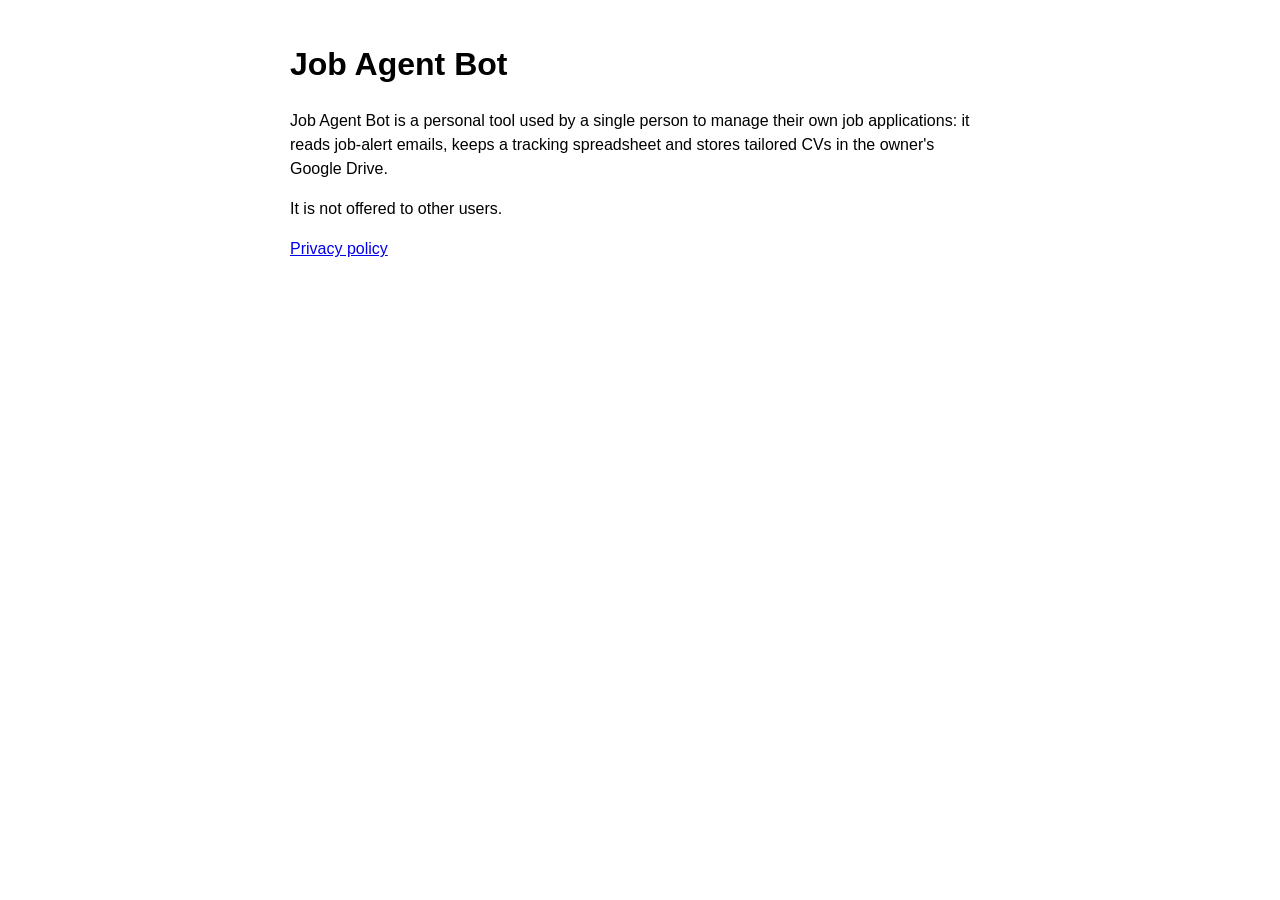
==== index.html @ b49203c9 "Add home page and privacy policy for Job Agent Bot Co-Authored-By: Claude Opus 5.5 <noreply@anthropi" ====
<!doctype html>
<html lang="en"><head><meta charset="utf-8"><meta name="viewport" content="width=device-width, initial-scale=1"><title>Job Agent Bot</title></head>
<body style="font-family:Arial,sans-serif;max-width:700px;margin:40px auto;padding:0 16px;line-height:1.5">
<h1>Job Agent Bot</h1>
<p>Job Agent Bot is a personal tool used by a single person to manage their own job applications:
it reads job-alert emails, keeps a tracking spreadsheet and stores tailored CVs in the owner's Google Drive.</p>
<p>It is not offered to other users.</p>
<p><a href="privacy.html">Privacy policy</a></p>
</body></html>
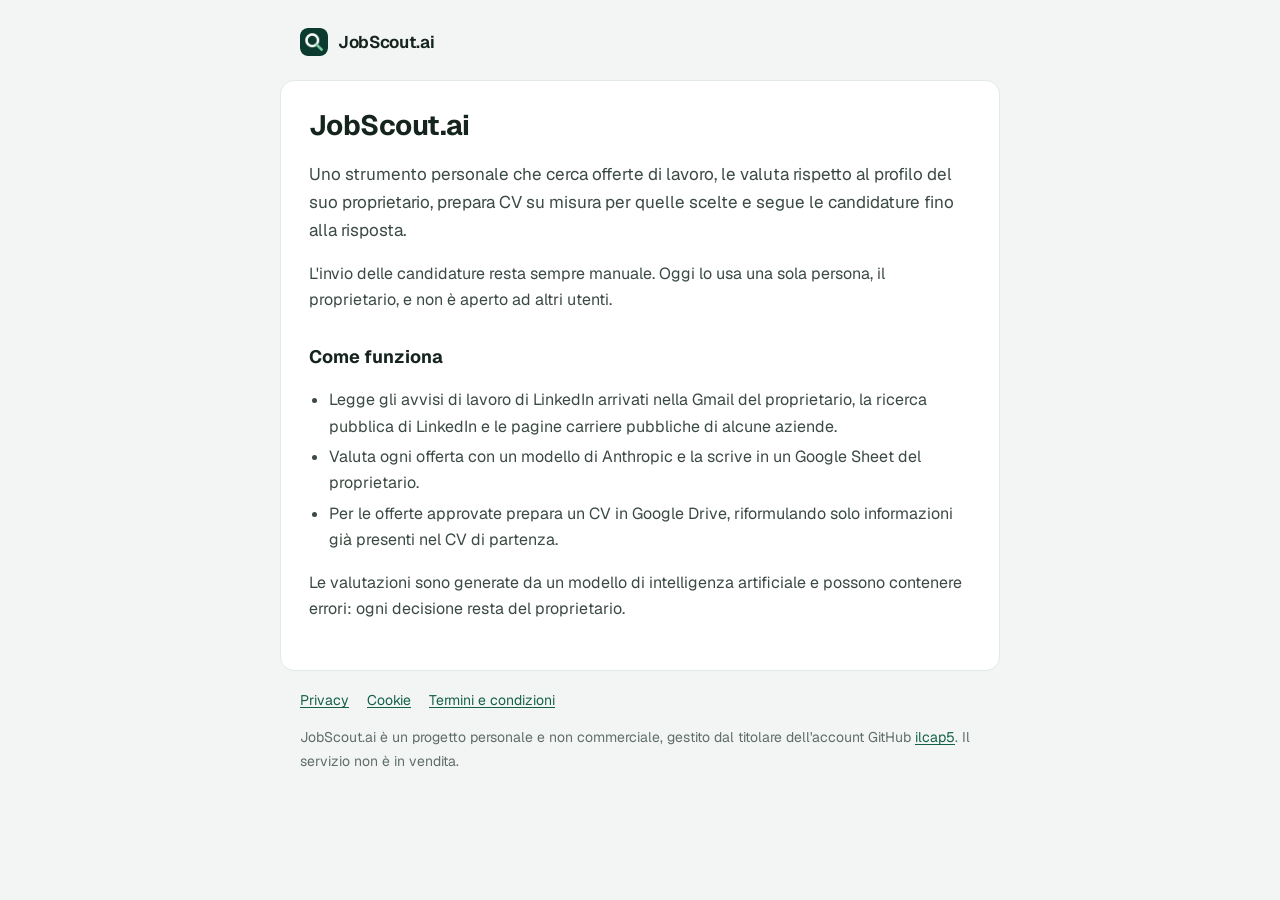
==== commit 77f11191: "Pagine legali, accessibilità e niente servizi terzi prima del login - Nuove pagine cookie e termini " ====
--- a/index.html
+++ b/index.html
@@ -1,9 +1,32 @@
 <!doctype html>
-<html lang="en"><head><meta charset="utf-8"><meta name="viewport" content="width=device-width, initial-scale=1"><title>Job Agent Bot</title></head>
-<body style="font-family:Arial,sans-serif;max-width:700px;margin:40px auto;padding:0 16px;line-height:1.5">
-<h1>Job Agent Bot</h1>
-<p>Job Agent Bot is a personal tool used by a single person to manage their own job applications:
-it reads job-alert emails, keeps a tracking spreadsheet and stores tailored CVs in the owner's Google Drive.</p>
-<p>It is not offered to other users.</p>
-<p><a href="privacy.html">Privacy policy</a></p>
-</body></html>
+<html lang="it">
+<head>
+  <meta charset="utf-8">
+  <meta name="viewport" content="width=device-width, initial-scale=1">
+  <title>JobScout.ai</title>
+  <meta name="description" content="Strumento personale per cercare, valutare e seguire candidature di lavoro.">
+  <link rel="icon" href="jobscout/assets/mark-64.png" type="image/png">
+  <link rel="stylesheet" href="site.css">
+</head>
+<body>
+  <a class="skip" href="#contenuto">Vai al contenuto</a>
+  <header><a href="index.html"><img src="jobscout/assets/mark-64.png" width="28" height="28" alt="">JobScout.ai</a></header>
+  <main id="contenuto">
+    <h1>JobScout.ai</h1>
+    <p class="lead">Uno strumento personale che cerca offerte di lavoro, le valuta rispetto al profilo del suo proprietario,
+    prepara CV su misura per quelle scelte e segue le candidature fino alla risposta.</p>
+    <p>L'invio delle candidature resta sempre manuale. Oggi lo usa una sola persona, il proprietario, e non è aperto ad altri utenti.</p>
+    <h2>Come funziona</h2>
+    <ul>
+      <li>Legge gli avvisi di lavoro di LinkedIn arrivati nella Gmail del proprietario, la ricerca pubblica di LinkedIn e le pagine carriere pubbliche di alcune aziende.</li>
+      <li>Valuta ogni offerta con un modello di Anthropic e la scrive in un Google Sheet del proprietario.</li>
+      <li>Per le offerte approvate prepara un CV in Google Drive, riformulando solo informazioni già presenti nel CV di partenza.</li>
+    </ul>
+    <p>Le valutazioni sono generate da un modello di intelligenza artificiale e possono contenere errori: ogni decisione resta del proprietario.</p>
+  </main>
+  <footer>
+    <nav aria-label="Informazioni legali"><a href="privacy.html">Privacy</a><a href="cookie.html">Cookie</a><a href="termini.html">Termini e condizioni</a></nav>
+    <p>JobScout.ai è un progetto personale e non commerciale, gestito dal titolare dell'account GitHub <a href="https://github.com/ilcap5">ilcap5</a>. Il servizio non è in vendita.</p>
+  </footer>
+</body>
+</html>
--- a/site.css
+++ b/site.css
@@ -0,0 +1,38 @@
+/* Public pages (home, privacy, cookie, termini). Same tokens as the dashboard, see job_finder_bot/docs/design.md. */
+@font-face { font-family: Geist; src: url("jobscout/assets/fonts/Geist-Variable.woff2") format("woff2"); font-weight: 100 900; font-display: swap; }
+:root {
+  --brand: #0B3B2E; --brand-2: #14614A; --bg: #F3F5F4; --panel: #FFFFFF; --text: #16241E; --body: #3B4A43;
+  --muted: #5F6E67; --line: #E3E9E5; --accent: #2FA36B;
+  --font: Geist, ui-sans-serif, -apple-system, BlinkMacSystemFont, "Segoe UI", Roboto, sans-serif;
+  color-scheme: light;
+}
+@media (prefers-color-scheme: dark) {
+  :root { --brand: #7FD3A9; --brand-2: #8FDCB6; --bg: #0D1411; --panel: #141D19; --text: #E5EDE9; --body: #C3D0CA;
+    --muted: #8E9E97; --line: #23302A; --accent: #3DBE82; color-scheme: dark; }
+}
+* { box-sizing: border-box; }
+html, body { margin: 0; }
+body { background: var(--bg); color: var(--body); font: 16px/1.65 var(--font); -webkit-font-smoothing: antialiased; }
+a { color: var(--brand-2); text-underline-offset: 2px; }
+a:hover { color: var(--text); }
+:focus-visible { outline: 2px solid var(--accent); outline-offset: 2px; border-radius: 4px; }
+.skip { position: absolute; left: 16px; top: -48px; background: var(--panel); padding: 8px 12px; border-radius: 9px; }
+.skip:focus { top: 12px; }
+header, main, footer { max-width: 720px; margin: 0 auto; padding: 0 20px; }
+header { display: flex; align-items: center; gap: 10px; padding-top: 28px; padding-bottom: 8px; }
+header a { display: inline-flex; align-items: center; gap: 10px; color: var(--text); text-decoration: none; font-weight: 650; font-size: 17px; letter-spacing: -.02em; }
+header img { border-radius: 8px; }
+main { background: var(--panel); border: 1px solid var(--line); border-radius: 14px; padding: 28px 28px 32px; margin-top: 16px; }
+h1 { color: var(--text); font-size: 28px; line-height: 1.2; letter-spacing: -.02em; margin: 0 0 6px; }
+h2 { color: var(--text); font-size: 18px; margin: 28px 0 6px; }
+.updated { color: var(--muted); font-size: 14px; margin: 0 0 18px; }
+.lead { font-size: 17px; }
+ul { padding-left: 20px; }
+li + li { margin-top: 4px; }
+table { width: 100%; border-collapse: collapse; font-size: 14.5px; margin: 8px 0; }
+th, td { text-align: left; padding: 8px 10px; border-bottom: 1px solid var(--line); vertical-align: top; }
+th { color: var(--text); font-weight: 600; }
+code { font-size: 13.5px; }
+footer { padding-top: 18px; padding-bottom: 36px; font-size: 14px; color: var(--muted); }
+footer nav { display: flex; flex-wrap: wrap; gap: 6px 18px; margin-bottom: 6px; }
+@media (max-width: 560px) { main { padding: 20px 18px 24px; } h1 { font-size: 24px; } }
